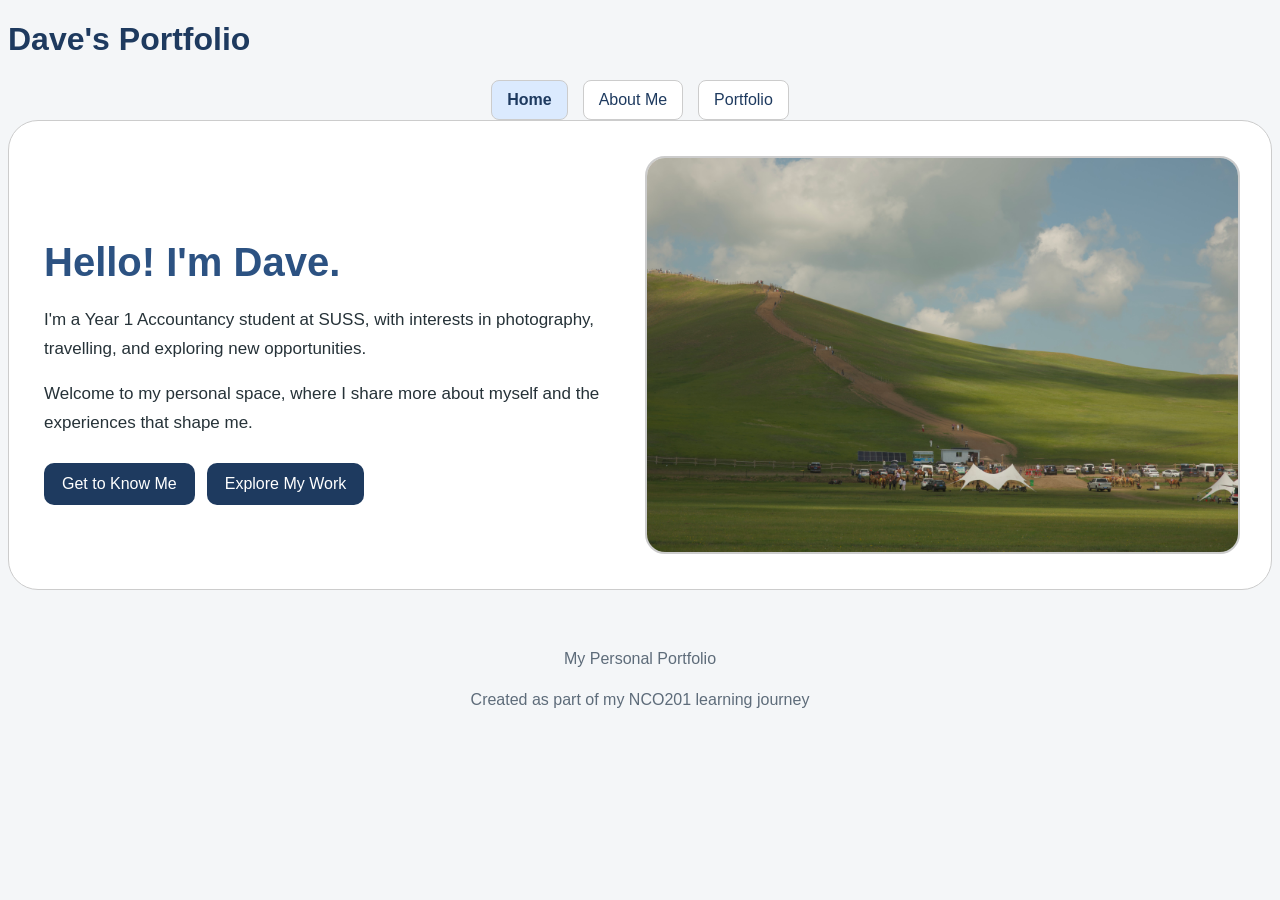
==== index.html @ 93784c78 "Add files via upload" ====
<!DOCTYPE html>
<html lang="en">

<head>
    <meta charset="UTF-8">
    <meta name="viewport" content="width=device-width, initial-scale=1.0">
    <title>My Portfolio</title>
    <link rel="stylesheet" href="style.css">
</head>

<body class="page-home">

    <header>
        <h1> Dave's Portfolio</h1>

        
        <nav>
            <a href="index.html" aria-current="page">Home</a>
            <a href="about.html">About Me</a>
            <a href="portfolio.html">Portfolio</a>
        </nav>

    </header>
    
    
<main>
    <section class="hero">

        <div class="hero-intro">
            <h2>Hello! I'm Dave.</h2>

            <p>
                I'm a Year 1 Accountancy student at SUSS,
                with interests in photography, travelling,
                and exploring new opportunities.
            </p>

            <p>
                Welcome to my personal space, where
                I share more about myself and the
                experiences that shape me.
            </p>

            <div class="hero-links">
                <a href="about.html">
                    Get to Know Me
                </a>

                <a href="portfolio.html">
                    Explore My Work
                </a>
            </div>
        </div>

        <div class="hero-picture">
            <img
                src="my-photo.jpeg"
                alt="A green hillside landscape photograph taken by me"
            >
        </div>

    </section>
</main>


    <footer>
        <p>My Personal Portfolio</p>
        <p>Created as part of my NCO201 learning journey</p>
    </footer>
</body>

</html>
---- style.css ----
body {
    font-family: Arial, sans-serif;
    background-color: #f4f6f8;
    color: #263238;
}

h1 {
    color: #1e3a5f;
    font-size: 32px;
}

h2 {
    color: #2c5282;
}

p {
    color: #263238;
    line-height: 1.6;
}

section {
    background-color: white;
    padding: 40px;
    margin-bottom: 20px;
    border: 1px solid #cccccc;
    border-radius: 30px;
}

#about {
    background-color: #fff7e5;
    padding: 20px;
}

#experiences {
    background-color: #ebffee;
    padding: 20px;
}

nav {
    display: flex;
    justify-content: center;
    gap: 15px;
    flex-wrap: wrap;
}

nav a {
    padding: 10px 15px;
    background-color: white;
    color: #1e3a5f;
    border: 1px solid #cccccc;
    border-radius: 8px;
    text-decoration: none;
}

img {
    max-width: 100%;
    height: auto;
    border-radius: 12px;
    border: 2px solid #cccccc;
}

footer {
    text-align: center;
    padding: 20px;
}

footer p {
    color: #5e6c7a;
}

.photo-layout {
    display: flex;
    align-items: center;
    gap: 20px;
    flex-wrap: wrap;
}

@media (max-width: 600px) {
    section {
        padding: 20px;
        border-radius: 15px;
    }

    h1 {
        font-size: 26px;
    }

    .photo-layout {
    flex-direction: column;
    align-items: flex-start;
}
}

nav a:hover {
    background-color: #dbeafe;
    color: #1e3a5f;
}

nav a[aria-current="page"] {
    font-weight: bold;
}

.page-home nav a[aria-current="page"] {
    background-color: #dbeafe;
}

.page-about nav a[aria-current="page"],
.page-about main section {
    background-color: #fff7e5;
}

.page-portfolio nav a[aria-current="page"],
.page-portfolio main section {
    background-color: #ebffee;
}

.photo-gallery {
    display: flex;
    flex-wrap: wrap;
    gap: 20px;
}

.photo-gallery figure {
    flex: 1 1 220px;
    max-width: 350px;
    margin: 0;
}

.photo-gallery img {
    width: 100%;
    height: auto;
    display: block;
}

.photo-gallery figcaption {
    margin-top: 8px;
    font-size: 14px;
    color: #5e6c7a;
}

/* Homepage hero section */

.page-home .hero {
    display: flex;
    align-items: center;
    flex-wrap: wrap;
    gap: 30px;
    padding: 35px;
    background-color: white;
}

/* Introduction */

.hero-intro {
    flex: 1 1 260px;
    min-width: 0;
}

.hero-intro h2 {
    font-size: 40px;
    line-height: 1.2;
    margin-bottom: 20px;
}

.hero-intro p {
    font-size: 17px;
    line-height: 1.7;
}

/* Homepage photograph */

.hero-picture {
    flex: 1 1 280px;
    min-width: 0;
}

.hero-picture img {
    width: 100%;
    height: auto;
    display: block;
    border-radius: 20px;
}

/* Homepage links */

.hero-links {
    display: flex;
    flex-wrap: wrap;
    gap: 12px;
    margin-top: 25px;
}

.hero-links a {
    padding: 12px 18px;
    background-color: #1e3a5f;
    color: white;
    border-radius: 10px;
    text-decoration: none;
}

/* Mobile adjustments */

@media (max-width: 600px) {
    .page-home .hero {
        padding: 20px;
        gap: 20px;
    }

    .hero-intro h2 {
        font-size: 28px;
    }
}
.hero-links a:hover,
.hero-links a:focus-visible {
    background-color: #2c5282;
}
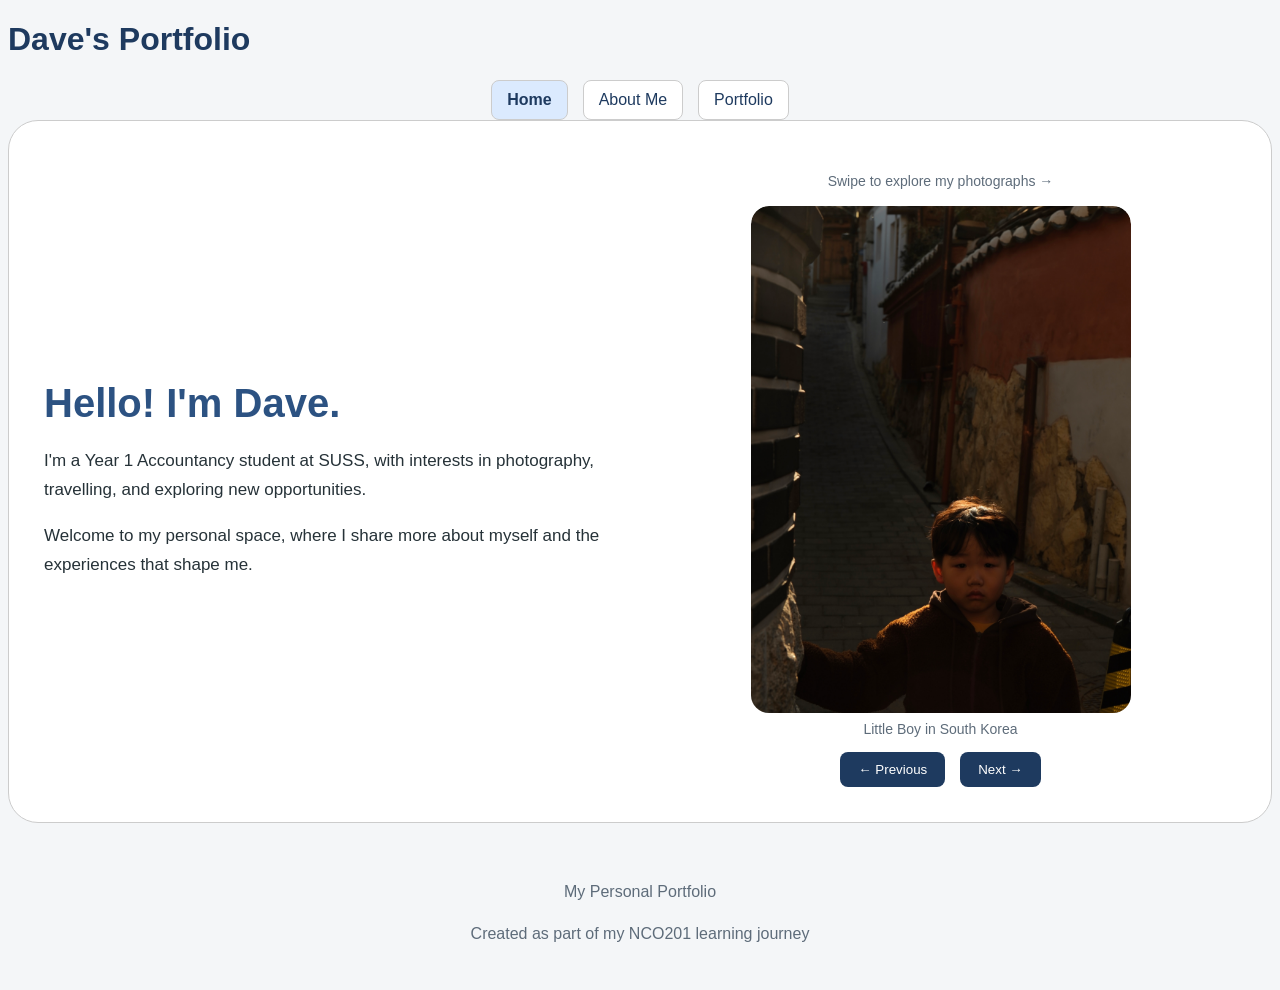
==== commit 15d65c56: "Add files via upload" ====
--- a/index.html
+++ b/index.html
@@ -42,23 +42,64 @@
                 experiences that shape me.
             </p>
 
-            <div class="hero-links">
-                <a href="about.html">
-                    Get to Know Me
-                </a>
-
-                <a href="portfolio.html">
-                    Explore My Work
-                </a>
-            </div>
         </div>
 
-        <div class="hero-picture">
-            <img
-                src="my-photo.jpeg"
-                alt="A green hillside landscape photograph taken by me"
-            >
-        </div>
+        
+<div class="hero-picture">
+
+    <p class="carousel-hint">
+        Swipe to explore my photographs →
+    </p>
+
+    <div class="hero-carousel"
+        tabindex="0"
+        aria-label="My photograph collection">
+
+        <figure class="hero-slide">
+            <img src="homepage-1.jpeg"
+                alt="Description of photograph 1">
+            <figcaption>Little Boy in South Korea</figcaption>
+        </figure>
+
+        <figure class="hero-slide">
+            <img src="homepage-2.jpeg"
+                alt="Description of photograph 2">
+            <figcaption>Skiing in South Korea</figcaption>
+        </figure>
+
+        <figure class="hero-slide">
+            <img src="homepage-3.jpeg"
+                alt="Description of photograph 3">
+            <figcaption>Statue in Busan</figcaption>
+        </figure>
+
+        <figure class="hero-slide">
+            <img src="homepage-4.jpeg"
+                alt="Description of photograph 4">
+            <figcaption>Straight Road in Inner Mongolia</figcaption>
+        </figure>
+
+        <figure class="hero-slide">
+            <img src="homepage-5.jpeg"
+                alt="Description of photograph 5">
+            <figcaption>Motorbike in Vietnam</figcaption>
+        </figure>
+
+    </div>
+
+    <div class="carousel-controls">
+        <button type="button" id="previous-photo">
+            ← Previous
+        </button>
+
+        <button type="button" id="next-photo">
+            Next →
+        </button>
+    </div>
+
+
+</div>
+
 
     </section>
 </main>
@@ -68,6 +109,9 @@
         <p>My Personal Portfolio</p>
         <p>Created as part of my NCO201 learning journey</p>
     </footer>
+    
+    <script src="script.js"></script>
+
 </body>
 
 </html>
--- a/style.css
+++ b/style.css
@@ -115,28 +115,78 @@
     background-color: #ebffee;
 }
 
+
+/* Editorial photography gallery */
+
+
+/* Photography gallery */
+
 .photo-gallery {
-    display: flex;
-    flex-wrap: wrap;
-    gap: 20px;
-}
+    display: grid;
+    grid-template-columns: repeat(3, minmax(0, 1fr));
+    gap: 25px;
+    max-width: 1200px;
+    margin: 30px auto;
+}
+
+/* Each photograph and caption */
 
 .photo-gallery figure {
-    flex: 1 1 220px;
-    max-width: 350px;
     margin: 0;
-}
+    min-width: 0;
+}
+
+/* Consistent photograph frames */
 
 .photo-gallery img {
-    width: 100%;
-    height: auto;
     display: block;
-}
+    width: 100%;
+    height: 260px;
+    max-height: none;
+    object-fit: contain;
+    background-color: #f4f6f8;
+    border-radius: 12px;
+}
+
+/* Captions */
 
 .photo-gallery figcaption {
-    margin-top: 8px;
-    font-size: 14px;
-    color: #5e6c7a;
+    margin-top: 10px;
+    font-size: 14px;
+    line-height: 1.5;
+    color: #5e6c7a;
+}
+
+/* Tablet */
+
+@media (max-width: 900px) {
+    .photo-gallery {
+        grid-template-columns: repeat(2, minmax(0, 1fr));
+    }
+}
+
+/* Mobile */
+
+@media (max-width: 600px) {
+    .photo-gallery {
+        grid-template-columns: 1fr;
+    }
+}
+
+/* Tablet layout */
+
+@media (max-width: 1000px) {
+    .photo-gallery {
+        columns: 2;
+    }
+}
+
+/* Mobile layout */
+
+@media (max-width: 600px) {
+    .photo-gallery {
+        columns: 1;
+    }
 }
 
 /* Homepage hero section */
@@ -214,4 +264,107 @@
 .hero-links a:hover,
 .hero-links a:focus-visible {
     background-color: #2c5282;
-}+}
+
+/* Homepage photo carousel */
+
+
+/* Homepage portrait carousel */
+
+.hero-carousel {
+    display: flex;
+    overflow-x: auto;
+    scroll-snap-type: x mandatory;
+    gap: 0;
+    max-width: 380px;
+    width: 100%;
+    margin: 0 auto;
+    border-radius: 18px;
+}
+
+.hero-slide {
+    flex: 0 0 100%;
+    scroll-snap-align: start;
+    margin: 0;
+    min-width: 0;
+}
+
+.hero-slide img {
+    display: block;
+    width: 100%;
+    height: auto;
+    aspect-ratio: 3 / 4;
+    object-fit: cover;
+    border: none;
+    border-radius: 18px;
+}
+
+.hero-slide figcaption {
+    margin-top: 10px;
+    text-align: center;
+    font-size: 14px;
+    color: #5e6c7a;
+}
+
+.hero-slide figcaption {
+    margin-top: 8px;
+    text-align: center;
+    font-size: 14px;
+    color: #5e6c7a;
+}
+
+.carousel-hint {
+    text-align: center;
+    font-size: 14px;
+    color: #5e6c7a;
+}
+
+/* Project photograph */
+
+.project-photo {
+    max-width: 600px;
+    margin: 20px 0;
+}
+
+.project-photo img {
+    display: block;
+    width: 100%;
+    height: auto;
+    border-radius: 12px;
+}
+
+.project-photo figcaption {
+    margin-top: 10px;
+    font-size: 14px;
+    color: #5e6c7a;
+}
+
+.carousel-controls {
+    display: flex;
+    justify-content: center;
+    gap: 15px;
+    margin-top: 15px;
+}
+
+.carousel-controls button {
+    padding: 10px 18px;
+    background-color: #1e3a5f;
+    color: white;
+    border: none;
+    border-radius: 8px;
+    cursor: pointer;
+}
+
+.carousel-controls button:hover {
+    background-color: #2c5282;
+}
+
+/* Hide the horizontal scrollbar */
+
+.hero-carousel {
+    scrollbar-width: none;
+}
+
+.hero-carousel::-webkit-scrollbar {
+    display: none;
+}
